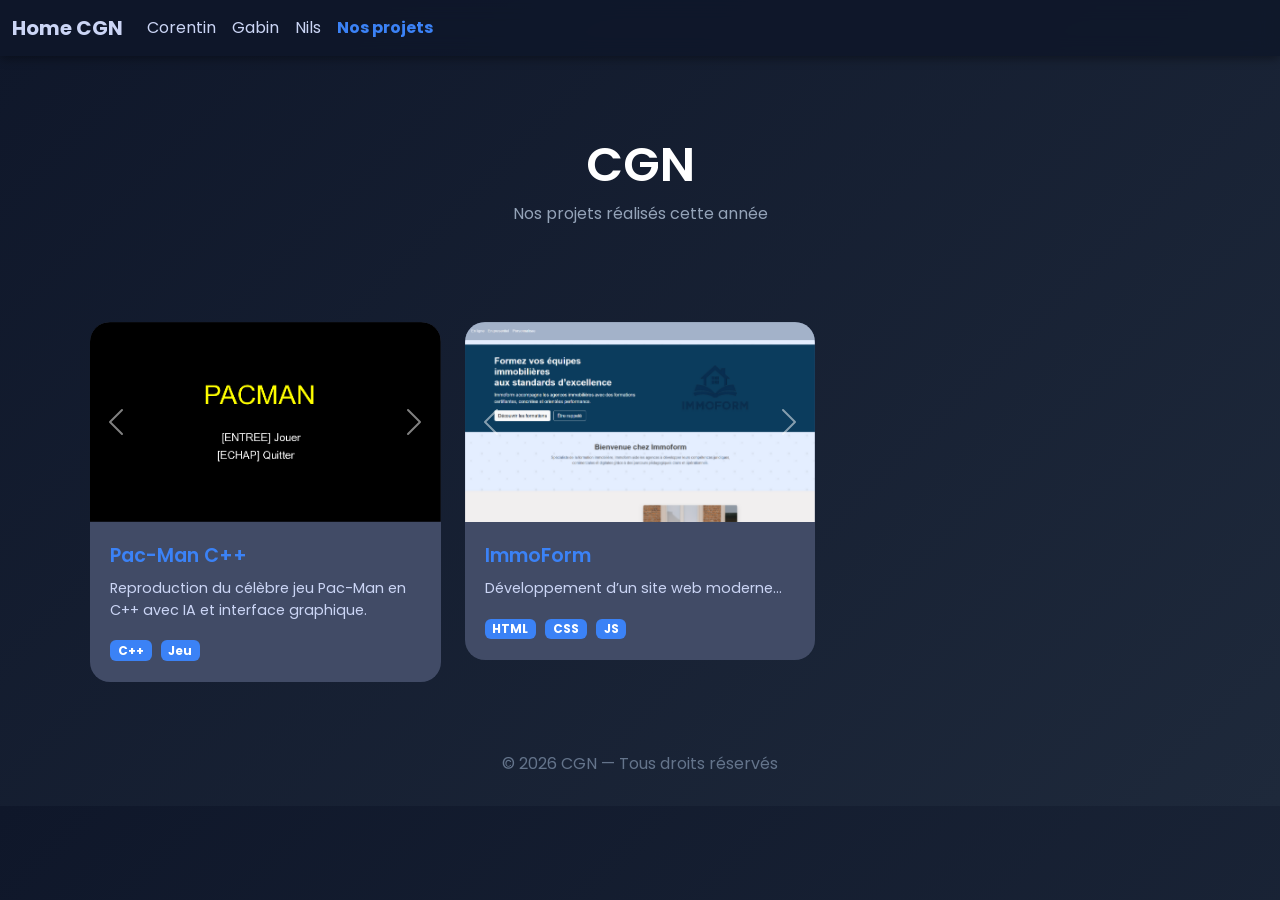
==== CGN-projet.html @ 9b66ec77 "ajout de la page projet et refonte css" ====
<!DOCTYPE html>
<html lang="fr">
<head>
    <meta charset="UTF-8">
    <meta name="viewport" content="width=device-width, initial-scale=1.0">
    <title>CGN - Projets</title>

    <link href="https://cdn.jsdelivr.net/npm/bootstrap@5.3.0/dist/css/bootstrap.min.css" rel="stylesheet">
    <link href="https://fonts.googleapis.com/css2?family=Poppins:wght@300;400;600&display=swap" rel="stylesheet">
        <link href="style-CV.css" rel="stylesheet" />
</head>

<body>
    <nav class="navbar navbar-expand-lg bg-body-tertiary">
        <div class="container-fluid">
            <a class="navbar-brand fw-bold" href="index.html">Home CGN</a>
            <div class="collapse navbar-collapse" id="navbarNavAltMarkup">
                <div class="navbar-nav">
                    <a class="nav-link" href="cv_corentin.html">Corentin</a>
                    <a class="nav-link" href="cv_gabin.html">Gabin</a>
                    <a class="nav-link" href="cv_nils.html">Nils</a>
                    <a class="nav-link active fw-bold" href="CGN-projet.html">Nos projets</a>
                </div>
            </div>
        </div>
    </nav>

    <div class="header">
        <h1>CGN</h1>
        <p>Nos projets réalisés cette année</p>
    </div>

    <div class="container projects">
        <div class="row g-4">

            <!-- Projet 1 -->
            <div class="col-md-4">
                <div class="card">

                    <div id="carousel1" class="carousel slide" data-bs-ride="carousel">
                        <div class="carousel-inner">
                            <div class="carousel-item active">
                                <img src="media/pacman1.png" class="d-block w-100">
                            </div>
                            <div class="carousel-item">
                                <img src="media/pacman2.png" class="d-block w-100">
                            </div>
                            <div class="carousel-item">
                                <img src="media/pacman3.png" class="d-block w-100">
                            </div>
                        </div>
                        <button class="carousel-control-prev" type="button" data-bs-target="#carousel1" data-bs-slide="prev">
                            <span class="carousel-control-prev-icon"></span>
                        </button>
                        <button class="carousel-control-next" type="button" data-bs-target="#carousel1" data-bs-slide="next">
                            <span class="carousel-control-next-icon"></span>
                        </button>
                    </div>

                    <div class="card-body">
                        <div class="card-title">Pac-Man C++</div>
                        <p class="card-text">Reproduction du célèbre jeu Pac-Man en C++ avec IA et interface graphique.</p>
                        <span class="badge badge-tech">C++</span>
                        <span class="badge badge-tech">Jeu</span>
                    </div>
                </div>
            </div>

            <!-- Projet 2 -->
            <div class="col-md-4">
                <div class="card">
                    <div id="carousel2" class="carousel slide" data-bs-ride="carousel">
                        <div class="carousel-inner">
                            <div class="carousel-item active">
                                <img src="media/immoform1.png" class="d-block w-100">
                            </div>
                            <div class="carousel-item">
                                <img src="media/immoform2.png" class="d-block w-100">
                            </div>
                            <div class="carousel-item">
                                <img src="media/immoform3.png" class="d-block w-100">
                            </div>
                        </div>

                        <button class="carousel-control-prev" type="button" data-bs-target="#carousel2" data-bs-slide="prev">
                            <span class="carousel-control-prev-icon"></span>
                        </button>
                        <button class="carousel-control-next" type="button" data-bs-target="#carousel2" data-bs-slide="next">
                            <span class="carousel-control-next-icon"></span>
                        </button>
                    </div> <!-- ✅ FERMETURE ICI -->

                    <div class="card-body">
                        <div class="card-title">ImmoForm</div>
                        <p class="card-text">Développement d’un site web moderne...</p>
                        <span class="badge badge-tech">HTML</span>
                        <span class="badge badge-tech">CSS</span>
                        <span class="badge badge-tech">JS</span>
                    </div>

                </div>
            </div>
        </div>
    </div>

    <div class="footer">
        © 2026 CGN — Tous droits réservés
    </div>

    <script src="https://cdn.jsdelivr.net/npm/bootstrap@5.3.0/dist/js/bootstrap.bundle.min.js"></script>

</body>
</html>
---- style-CV.css ----
body {
    font-family: 'Poppins', sans-serif;
    background: linear-gradient(135deg, #0f172a, #1e293b);
    color: white;
}

/* ================= NAVBAR ================= */
.navbar {
    background: rgba(15, 23, 42, 0.85) !important;
    backdrop-filter: blur(10px);
    box-shadow: 0 2px 10px rgba(0,0,0,0.4);
}

.navbar a {
    color: #cbd5f5 !important;
}

.navbar a.active {
    color: #3b82f6 !important;
}

/* ================= HEADER (PAGE PROJETS) ================= */
.header {
    text-align: center;
    padding: 80px 20px 40px;
}

.header h1 {
    font-weight: 600;
    font-size: 3rem;
}

.header p {
    color: #94a3b8;
}

/* ================= PROJECTS ================= */
.projects {
    padding: 40px 20px;
}

/* ================= CARDS (GLOBAL) ================= */
.card {
    background-color: #414B66 !important;
    border: none;
    border-radius: 20px;
    backdrop-filter: blur(10px);
    transition: 0.3s;
    overflow: hidden;
    color: white;
}

.card:hover {
    transform: translateY(-10px);
    box-shadow: 0 20px 40px rgba(0,0,0,0.4);
}

/* IMAGES */
.card img,
.carousel img {
    height: 200px;
    object-fit: cover;
}

/* CARD CONTENT */
.card-body {
    padding: 20px;
}

.card-title {
    font-weight: 600;
    font-size: 1.2rem;
    color: #3b82f6;
}

.card-text {
    color: #cbd5f5;
    font-size: 0.9rem;
}

/* BADGES */
.badge-tech {
    background: #3b82f6;
    margin-right: 5px;
}

/* BOUTONS */
.btn-primary {
    background: #3b82f6;
    border: none;
    border-radius: 10px;
}

.btn-primary:hover {
    background: #2563eb;
}

/* ================= SIDEBAR (CV) ================= */
.sidebar {
    background: #1e293b;
    border-radius: 20px;
    padding: 25px;
}

.avatar img {
    border-radius: 50%;
    border: 3px solid #3b82f6;
    width: 250px;
    height: 250px;
    object-fit: cover;
    display: block;
    margin: auto;
}

.sidebar-card {
    background: #334155;
    color: #e2e8f0;
    padding: 20px;
    border-radius: 15px;
    margin-top: 15px;
}

.sidebar-card h4 {
    border-left: 4px solid #3b82f6;
    padding-left: 10px;
    margin-top: 15px;
    font-weight: 600;
}

/* ================= CV CONTENT ================= */
.main {
    padding: 20px 30px;
}

.section {
    background: #414B66;
    padding: 20px;
    border-radius: 20px;
    margin-bottom: 20px;
    transition: 0.3s;
}

.section:hover {
    transform: translateY(-5px);
    box-shadow: 0 15px 30px rgba(0,0,0,0.3);
}

.section h2 {
    font-weight: 600;
    color: #3b82f6;
}

/* EXPERIENCE */
.card-exp {
    background: #334155;
    padding: 15px;
    border-radius: 15px;
    margin-bottom: 10px;
    transition: 0.3s;
}

.card-exp:hover {
    background: #475569;
    transform: translateX(5px);
}

/* TEXT */
ul li, p {
    color: #cbd5f5;
}

/* ================= FOOTERS ================= */
footer,
.footer {
    text-align: center;
    padding: 30px;
    color: #64748b;
    background: transparent;
}

/* ================= RESPONSIVE ================= */
@media (max-width: 768px) {
    .sidebar {
        margin-bottom: 20px;
    }

    .header h1 {
        font-size: 2rem;
    }
}
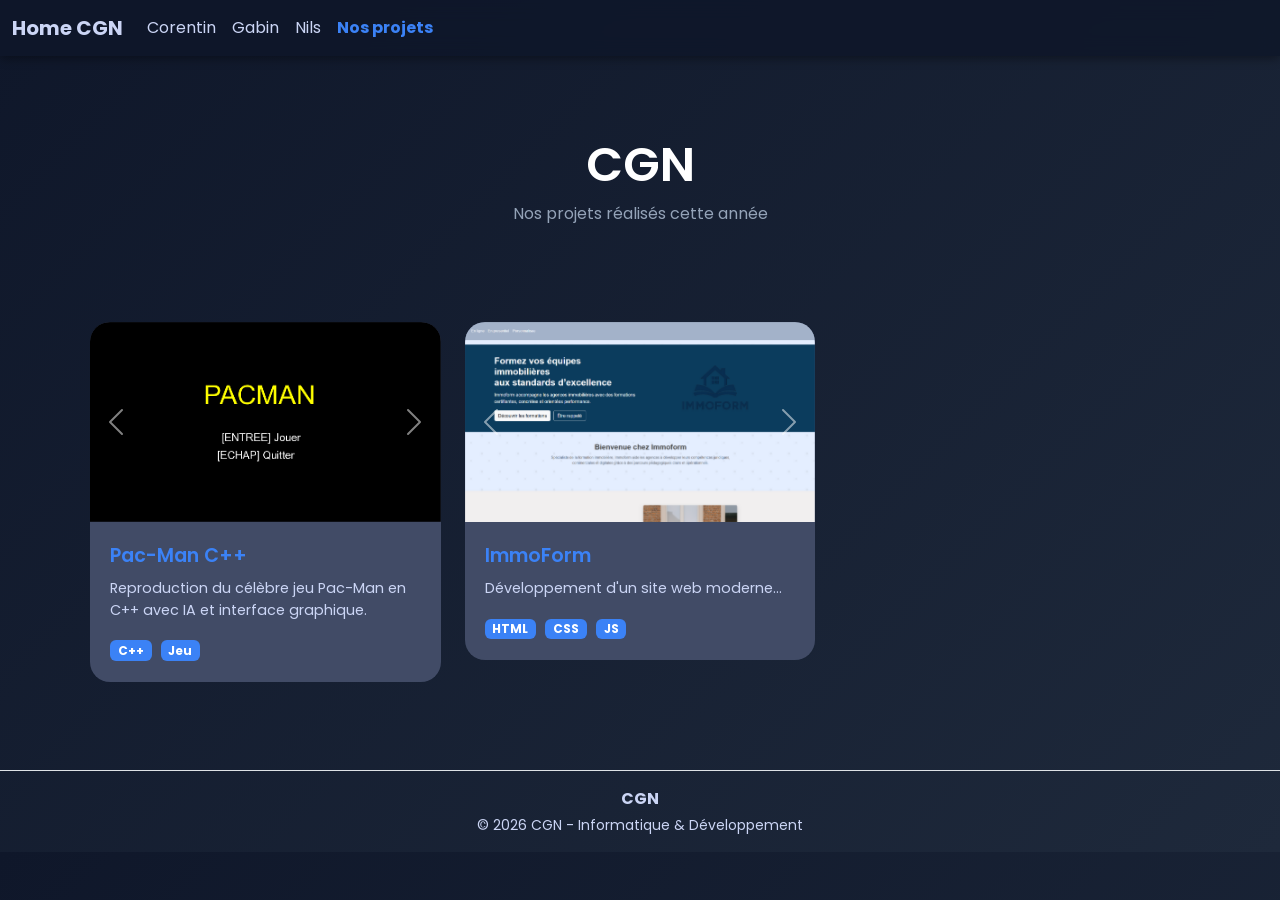
==== commit 636e0a82: "ajout des cards clicable" ====
--- a/CGN-projet.html
+++ b/CGN-projet.html
@@ -32,11 +32,8 @@
 
     <div class="container projects">
         <div class="row g-4">
-
-            <!-- Projet 1 -->
             <div class="col-md-4">
-                <div class="card">
-
+                <div class="card" data-bs-toggle="modal" data-bs-target="#modalPacman" style="cursor:pointer;">
                     <div id="carousel1" class="carousel slide" data-bs-ride="carousel">
                         <div class="carousel-inner">
                             <div class="carousel-item active">
@@ -56,7 +53,6 @@
                             <span class="carousel-control-next-icon"></span>
                         </button>
                     </div>
-
                     <div class="card-body">
                         <div class="card-title">Pac-Man C++</div>
                         <p class="card-text">Reproduction du célèbre jeu Pac-Man en C++ avec IA et interface graphique.</p>
@@ -66,9 +62,8 @@
                 </div>
             </div>
 
-            <!-- Projet 2 -->
             <div class="col-md-4">
-                <div class="card">
+                <div class="card" data-bs-toggle="modal" data-bs-target="#modalImmoForm" style="cursor:pointer;">
                     <div id="carousel2" class="carousel slide" data-bs-ride="carousel">
                         <div class="carousel-inner">
                             <div class="carousel-item active">
@@ -81,32 +76,164 @@
                                 <img src="media/immoform3.png" class="d-block w-100">
                             </div>
                         </div>
-
                         <button class="carousel-control-prev" type="button" data-bs-target="#carousel2" data-bs-slide="prev">
                             <span class="carousel-control-prev-icon"></span>
                         </button>
                         <button class="carousel-control-next" type="button" data-bs-target="#carousel2" data-bs-slide="next">
                             <span class="carousel-control-next-icon"></span>
                         </button>
-                    </div> <!-- ✅ FERMETURE ICI -->
-
+                    </div>
                     <div class="card-body">
                         <div class="card-title">ImmoForm</div>
-                        <p class="card-text">Développement d’un site web moderne...</p>
+                        <p class="card-text">Développement d'un site web moderne...</p>
                         <span class="badge badge-tech">HTML</span>
                         <span class="badge badge-tech">CSS</span>
                         <span class="badge badge-tech">JS</span>
                     </div>
-
-                </div>
-            </div>
-        </div>
-    </div>
-
-    <div class="footer">
-        © 2026 CGN — Tous droits réservés
-    </div>
-
+                </div>
+            </div>
+        </div>
+    </div>
+
+    <div class="modal fade" id="modalPacman" tabindex="-1" aria-hidden="true">
+        <div class="modal-dialog modal-dialog-centered modal-dialog-scrollable">
+            <div class="modal-content">
+
+                <div class="modal-hero">
+                    <img class="hero-bg" src="media/pacman2.png" alt="">
+                    <div class="modal-hero-title">Pac-Man C++</div>
+                    <div class="modal-hero-meta">C++ · SFML · 2026</div>
+                </div>
+
+                <div class="modal-body">
+                    <div class="row g-4">
+
+                        <!-- Colonne gauche -->
+                        <div class="col-12 col-md-6">
+                            <div class="modal-section-label">À propos du projet</div>
+                            <p class="modal-description mb-4">
+                                Reproduction fidèle du classique Pac-Man développée en C++ avec SFML.
+                            </p>
+                            <div class="mb-3">
+                                <div class="modal-section-label">Technologies</div>
+                                <div class="tech-badges">
+                                    <span class="tech-badge">C++</span>
+                                    <span class="tech-badge">SFML 2.6</span>
+                                    <span class="tech-badge">CMake</span>
+                                    <span class="tech-badge">Git</span>
+                                </div>
+                            </div>
+                            <div>
+                                <div class="modal-section-label">Liens</div>
+                                <div class="tech-badges">
+                                    <a href="#" class="tech-badge">GitHub →</a>
+                                </div>
+                            </div>
+                        </div>
+
+                        <!-- Colonne droite : vidéo directement dans la modale -->
+                        <div class="col-12 col-md-6">
+                            <div class="modal-section-label">Aperçu</div>
+                            <div class="modal-screenshot">
+                                <video width="100%" controls>
+                                    <source src="media/pacman.mp4" type="video/mp4">
+                                </video>
+                            </div>
+                        </div>
+
+                    </div>
+                </div>
+
+                <div class="modal-footer d-flex justify-content-between">
+                    <button type="button" class="btn-modal-close" data-bs-dismiss="modal">Fermer</button>
+                    <a href="https://github.com/Infinitium4/Anto-Project" target="_blank" class="btn btn-primary">
+                        Voir sur GitHub →
+                    </a>
+                </div>
+
+            </div>
+        </div>
+    </div>
+
+
+    <!-- MODALE : ImmoForm -->
+    <div class="modal fade" id="modalImmoForm" tabindex="-1" aria-hidden="true">
+        <div class="modal-dialog modal-dialog-centered modal-dialog-scrollable">
+            <div class="modal-content">
+                <div class="modal-hero">
+                    <!-- <img class="hero-bg" src="media/immoform1.png" alt=""> -->
+                    <div class="modal-hero-title">ImmoForm</div>
+                    <div class="modal-hero-meta">HTML · CSS · JavaScript · 2024</div>
+                </div>
+
+                <div class="modal-body">
+                    <div class="row g-4">
+                        <div class="col-12 col-md-6">
+                            <div class="modal-section-label">À propos du projet</div>
+                            <p class="modal-description mb-4">
+                                <!-- DESCRIPTION LONGUE -->
+                                Développement d'un site web moderne...
+                            </p>
+
+                            <div class="modal-section-label">Caractéristiques</div>
+                            <div class="d-flex flex-column gap-2">
+                                <div class="stat-item">
+                                    <div class="stat-icon">🏠</div>
+                                    <div>
+                                        <div class="stat-label">Type</div>
+                                        <div class="stat-value">Site vitrine immobilier</div>
+                                    </div>
+                                </div>
+                            </div>
+                        </div>
+
+                        <div class="col-12 col-md-6 d-flex flex-column gap-4">
+                            <div>
+                                <div class="modal-section-label">Aperçu</div>
+                                <div class="modal-screenshot">
+                                    <img src="media/immoform1.png" alt="Screenshot ImmoForm">
+                                </div>
+                            </div>
+                            <div>
+                                <div class="modal-section-label">Technologies</div>
+                                <div class="tech-badges">
+                                    <span class="tech-badge">HTML</span>
+                                    <span class="tech-badge">CSS</span>
+                                    <span class="tech-badge">JavaScript</span>
+                                </div>
+                            </div>
+                            <div>
+                                <div class="modal-section-label">Liens</div>
+                                <div class="tech-badges">
+                                    <a href="https://github.com/Infinitium4/PROJET-IMOFORM-CGN-" class="tech-badge">GitHub →</a>
+                                    <a href="#" class="tech-badge">Démo →</a>
+                                </div>
+                            </div>
+                        </div>
+                    </div>
+                </div>
+
+                <div class="modal-footer d-flex justify-content-between">
+                    <button type="button" class="btn-modal-close" data-bs-dismiss="modal">Fermer</button>
+                    <a href="https://github.com/votre-repo/immoform" target="_blank" class="btn btn-primary">
+                        Voir sur GitHub →
+                    </a>
+                </div>
+
+            </div>
+        </div>
+    </div>
+
+
+    <footer class="text-center py-3 mt-5 border-top">
+        <p class="mb-1 fw-bold">CGN</p>
+        <p class="mb-0 small">© 2026 CGN - Informatique & Développement</p>
+    </footer>
+    <script>
+        document.getElementById('modalPacman').addEventListener('hide.bs.modal', function () {
+            this.querySelectorAll('video').forEach(v => { v.pause(); v.currentTime = 0; });
+        });
+    </script>
     <script src="https://cdn.jsdelivr.net/npm/bootstrap@5.3.0/dist/js/bootstrap.bundle.min.js"></script>
 
 </body>
--- a/style-CV.css
+++ b/style-CV.css
@@ -187,4 +187,200 @@
     .header h1 {
         font-size: 2rem;
     }
+}
+/* ================= PROJECT MODAL ================= */
+
+/* Taille 80% */
+.modal-dialog {
+    max-width: 80vw;
+    width: 80vw;
+    margin: 1.75rem auto;
+}
+
+.modal-content {
+    background: #1e293b;
+    border: 1px solid rgba(255,255,255,0.08);
+    border-radius: 20px;
+    overflow: hidden;
+    color: white;
+}
+
+/* Hero */
+.modal-hero {
+    background: #0f172a;
+    min-height: 180px;
+    display: flex;
+    flex-direction: column;
+    align-items: center;
+    justify-content: center;
+    padding: 32px 24px 20px;
+    position: relative;
+    overflow: hidden;
+}
+.modal-hero::before {
+    content: '';
+    position: absolute;
+    inset: 0;
+    background: radial-gradient(ellipse at 50% 80%, rgba(59,130,246,0.15) 0%, transparent 70%);
+    pointer-events: none;
+}
+.modal-hero img.hero-bg {
+    position: absolute;
+    inset: 0;
+    width: 100%;
+    height: 100%;
+    object-fit: cover;
+    opacity: 0.2;
+}
+.modal-hero-title {
+    font-size: clamp(28px, 4vw, 52px);
+    font-weight: 600;
+    color: #3b82f6;
+    letter-spacing: 4px;
+    position: relative;
+    z-index: 1;
+    text-align: center;
+}
+.modal-hero-meta {
+    font-size: 12px;
+    color: rgba(255,255,255,0.35);
+    letter-spacing: 3px;
+    margin-top: 8px;
+    position: relative;
+    z-index: 1;
+}
+
+/* Body */
+.modal-body {
+    padding: 28px 32px;
+    background: #1e293b;
+}
+
+.modal-section-label {
+    font-size: 10px;
+    font-weight: 600;
+    letter-spacing: 2px;
+    text-transform: uppercase;
+    color: rgba(255,255,255,0.3);
+    margin-bottom: 10px;
+}
+
+.modal-description {
+    font-size: 14px;
+    color: #cbd5f5;
+    line-height: 1.75;
+}
+
+/* Stats */
+.stat-item {
+    background: rgba(255,255,255,0.04);
+    border: 0.5px solid rgba(255,255,255,0.08);
+    border-radius: 10px;
+    padding: 12px 16px;
+    display: flex;
+    align-items: center;
+    gap: 12px;
+}
+.stat-icon {
+    width: 36px;
+    height: 36px;
+    border-radius: 8px;
+    background: rgba(59,130,246,0.15);
+    display: flex;
+    align-items: center;
+    justify-content: center;
+    font-size: 18px;
+    flex-shrink: 0;
+}
+.stat-label {
+    font-size: 11px;
+    color: rgba(255,255,255,0.35);
+}
+.stat-value {
+    font-size: 13px;
+    font-weight: 600;
+    color: rgba(255,255,255,0.9);
+}
+
+/* Screenshot */
+.modal-screenshot {
+    background: #0f172a;
+    border-radius: 10px;
+    border: 0.5px solid rgba(255,255,255,0.08);
+    overflow: hidden;
+    min-height: 160px;
+    display: flex;
+    align-items: center;
+    justify-content: center;
+}
+.modal-screenshot img,
+.modal-screenshot video {
+    width: 100%;
+    height: 100%;
+    object-fit: cover;
+    display: block;
+}
+.modal-screenshot-placeholder {
+    font-size: 12px;
+    color: rgba(255,255,255,0.2);
+    letter-spacing: 1px;
+}
+
+/* Badges technos */
+.tech-badges {
+    display: flex;
+    flex-wrap: wrap;
+    gap: 8px;
+}
+.tech-badge {
+    background: rgba(59,130,246,0.12);
+    border: 0.5px solid rgba(59,130,246,0.3);
+    color: #93c5fd;
+    font-size: 12px;
+    padding: 5px 12px;
+    border-radius: 20px;
+    text-decoration: none;
+    transition: background 0.15s;
+}
+.tech-badge:hover {
+    background: rgba(59,130,246,0.22);
+    color: #93c5fd;
+}
+
+/* Footer */
+.modal-footer {
+    background: transparent;
+    border-top: 0.5px solid rgba(255,255,255,0.08);
+    padding: 14px 32px;
+}
+.btn-modal-close {
+    background: transparent;
+    border: 0.5px solid rgba(255,255,255,0.2);
+    color: rgba(255,255,255,0.5);
+    padding: 8px 22px;
+    border-radius: 8px;
+    font-size: 13px;
+    font-family: 'Poppins', sans-serif;
+    transition: background 0.15s;
+}
+.btn-modal-close:hover {
+    background: rgba(255,255,255,0.06);
+    color: white;
+}
+
+/* Animation d'ouverture */
+.modal.fade .modal-dialog {
+    transition: transform 0.3s cubic-bezier(0.34, 1.56, 0.64, 1), opacity 0.2s ease;
+    transform: scale(0.9) translateY(20px);
+}
+.modal.show .modal-dialog {
+    transform: scale(1) translateY(0);
+}
+.modal-backdrop.show { opacity: 0.65; }
+
+/* Responsive */
+@media (max-width: 768px) {
+    .modal-dialog { max-width: 95vw; width: 95vw; }
+    .modal-body { padding: 20px 16px; }
+    .modal-footer { padding: 12px 16px; }
 }
